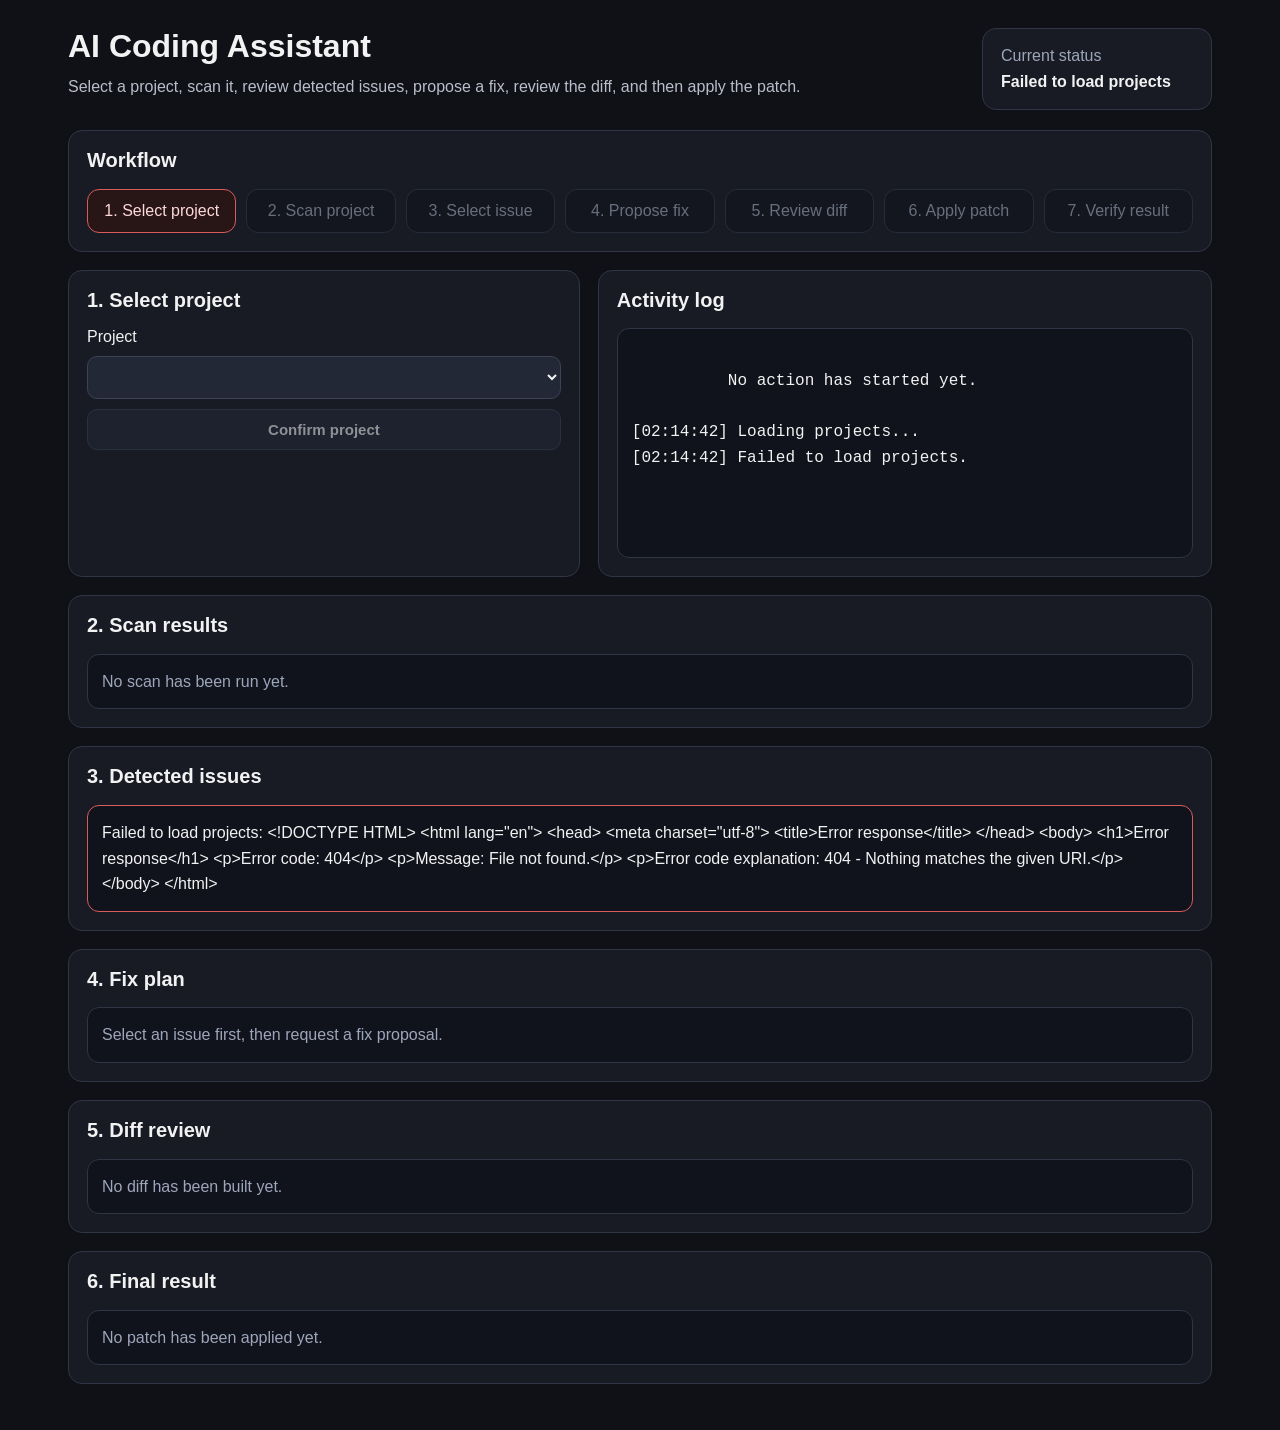
==== app/static/index.html @ 40d6837a "push14" ====
<!DOCTYPE html>
<html lang="en" dir="ltr">
<head>
  <meta charset="UTF-8" />
  <meta name="viewport" content="width=device-width, initial-scale=1.0" />
  <title>AI Coding Assistant</title>
  <link rel="stylesheet" href="/static/style.css" />
</head>
<body>
  <main class="layout">
    <header class="header">
      <div>
        <h1>AI Coding Assistant</h1>
        <p>
          Select a project, scan it, review detected issues, propose a fix,
          review the diff, and then apply the patch.
        </p>
      </div>

      <div class="status-card">
        <span class="label">Current status</span>
        <strong id="currentStatus">Ready</strong>
      </div>
    </header>

    <section class="stepper card">
      <h2>Workflow</h2>
      <div id="workflowSteps" class="steps"></div>
    </section>

    <section class="grid">
      <div class="card">
        <h2>1. Select project</h2>

        <div id="projectSelectionArea">
          <label for="projectSelect">Project</label>
          <select id="projectSelect"></select>
          <button id="confirmProjectButton">Confirm project</button>
        </div>

        <div id="selectedProjectArea" class="hidden">
          <p>
            Selected project:
            <strong id="selectedProjectText"></strong>
          </p>
          <button id="changeProjectButton">Change project</button>
          <button id="scanProjectButton">Scan project</button>
        </div>
      </div>

      <div class="card">
        <h2>Activity log</h2>
        <div id="activityLog" class="log">
          No action has started yet.
        </div>
      </div>
    </section>

    <section class="card">
      <h2>2. Scan results</h2>
      <div id="toolRunsBox" class="box muted">
        No scan has been run yet.
      </div>
    </section>

    <section class="card">
      <h2>3. Detected issues</h2>
      <div id="issuesBox" class="box muted">
        No issues are shown yet.
      </div>
    </section>

    <section class="card">
      <h2>4. Fix plan</h2>
      <div id="repairPlanBox" class="box muted">
        Select an issue first, then request a fix proposal.
      </div>
    </section>

    <section class="card">
      <h2>5. Diff review</h2>
      <div id="diffBox" class="box muted">
        No diff has been built yet.
      </div>
    </section>

    <section class="card">
      <h2>6. Final result</h2>
      <div id="finalResultBox" class="box muted">
        No patch has been applied yet.
      </div>
    </section>
  </main>

  <script src="/static/app.js"></script>
</body>
</html>
---- static/style.css ----
* {
  box-sizing: border-box;
}

:root {
  --bg: #0f1117;
  --panel: #181b24;
  --panel-dark: #10131b;
  --panel-inner: #11151f;

  --border: #303545;
  --border-soft: #3b4256;

  --text: #f2f2f2;
  --muted: #9da6bb;
  --muted-strong: #b9beca;

  --success: #3fbf75;
  --success-bg: #102019;

  --warning: #e0b84f;
  --warning-bg: #2b2412;

  --error: #d85c5c;
  --error-bg: #281616;

  --badge-bg: #30384a;
  --badge-text: #d9e4ff;
}

body {
  margin: 0;
  direction: ltr;
  text-align: left;
  font-family: Arial, Tahoma, sans-serif;
  background: var(--bg);
  color: var(--text);
}

.layout {
  max-width: 1200px;
  margin: 0 auto;
  padding: 28px;
}

/* Header */

.header {
  display: flex;
  justify-content: space-between;
  align-items: stretch;
  gap: 20px;
  margin-bottom: 20px;
}

.header h1 {
  margin: 0 0 8px;
}

.header p {
  margin: 0;
  color: var(--muted-strong);
  line-height: 1.7;
}

.status-card {
  min-width: 230px;
  padding: 18px;
  background: var(--panel);
  border: 1px solid var(--border);
  border-radius: 14px;
}

.label {
  display: block;
  color: var(--muted);
  margin-bottom: 8px;
}

/* Layout cards */

.card {
  background: var(--panel);
  border: 1px solid var(--border);
  border-radius: 14px;
  padding: 18px;
  margin-bottom: 18px;
}

.card h2 {
  margin-top: 0;
  font-size: 20px;
}

.grid {
  display: grid;
  grid-template-columns: 1fr 1.2fr;
  gap: 18px;
}

/* Forms */

select,
button {
  width: 100%;
  padding: 11px 12px;
  margin-top: 10px;
  border-radius: 10px;
  border: 1px solid var(--border-soft);
  background: #232837;
  color: var(--text);
  font-size: 15px;
}

button {
  cursor: pointer;
  font-weight: 700;
}

button:hover {
  background: #2c3346;
}

button:disabled {
  cursor: not-allowed;
  opacity: 0.55;
}

.hidden {
  display: none;
}

/* Workflow */

.steps {
  display: grid;
  grid-template-columns: repeat(7, 1fr);
  gap: 10px;
}

.step {
  border: 1px solid #353b4e;
  border-radius: 12px;
  padding: 12px;
  text-align: center;
  color: #aab2c5;
  background: var(--panel-dark);
}

.step.active {
  border-color: var(--warning);
  color: var(--text);
  background: var(--warning-bg);
}

.step.done {
  border-color: var(--success);
  color: #d6ffe4;
  background: var(--success-bg);
}

.step.failed {
  border-color: var(--error);
  color: #ffd9d9;
  background: var(--error-bg);
}

.step.locked {
  opacity: 0.55;
}

/* Boxes */

.box,
.log {
  background: var(--panel-dark);
  border: 1px solid var(--border);
  border-radius: 12px;
  padding: 14px;
  overflow-x: auto;
  line-height: 1.6;
}

.box {
  white-space: normal;
}

.log,
pre,
.diff {
  white-space: pre-wrap;
}

.log {
  height: 230px;
  overflow-y: auto;
  font-family: Consolas, monospace;
  direction: ltr;
  text-align: left;
}

.muted,
.box.muted {
  color: var(--muted);
}

.box.success {
  border-color: var(--success);
}

.box.warning {
  border-color: var(--warning);
}

.box.error {
  border-color: var(--error);
}

/* Important: do not color every text inside error/warning boxes.
   Only the border should communicate the state. */
.success,
.warning,
.error {
  color: inherit;
}

/* Issue / result cards */

.issue-card {
  direction: ltr;
  text-align: left;
  border: 1px solid var(--border-soft);
  border-radius: 12px;
  padding: 14px;
  margin-bottom: 12px;
  background: var(--panel-inner);
}

.issue-card h3 {
  margin: 0 0 8px;
}

.issue-card p {
  margin: 12px 0;
}

.status-success,
.status-passed {
  border-color: var(--success);
}

.status-warning {
  border-color: var(--warning);
}

.status-error,
.status-failed {
  border-color: var(--error);
}

.status-muted {
  border-color: var(--border-soft);
}

/* Badges */

.badges {
  display: flex;
  flex-wrap: wrap;
  gap: 8px;
  margin: 8px 0;
}

.badge {
  display: inline-block;
  padding: 4px 9px;
  border-radius: 999px;
  background: var(--badge-bg);
  color: var(--badge-text);
  font-size: 13px;
}

/* Details / code */

.technical-details {
  margin-top: 14px;
}

.technical-details summary,
.issue-card summary {
  cursor: pointer;
  color: var(--badge-text);
  font-weight: 700;
}

pre {
  direction: ltr;
  text-align: left;
  white-space: pre-wrap;
  background: #0b0d12;
  color: var(--text);
  padding: 12px;
  border-radius: 10px;
  overflow-x: auto;
  max-height: 360px;
}

.diff {
  direction: ltr;
  text-align: left;
  font-family: Consolas, monospace;
}

/* Compact final summary */

.compact-list {
  margin: 8px 0 14px;
  padding-left: 22px;
}

.compact-list li {
  margin: 4px 0;
}

.action-text {
  color: var(--badge-text);
  font-weight: 600;
}

/* Actions */

.action-row {
  display: flex;
  gap: 10px;
  margin-top: 12px;
}

.action-row button {
  width: auto;
  min-width: 160px;
}

/* Responsive */

@media (max-width: 900px) {
  .header,
  .grid {
    display: block;
  }

  .steps {
    grid-template-columns: 1fr;
  }

  .action-row {
    flex-direction: column;
  }

  .action-row button {
    width: 100%;
  }
}
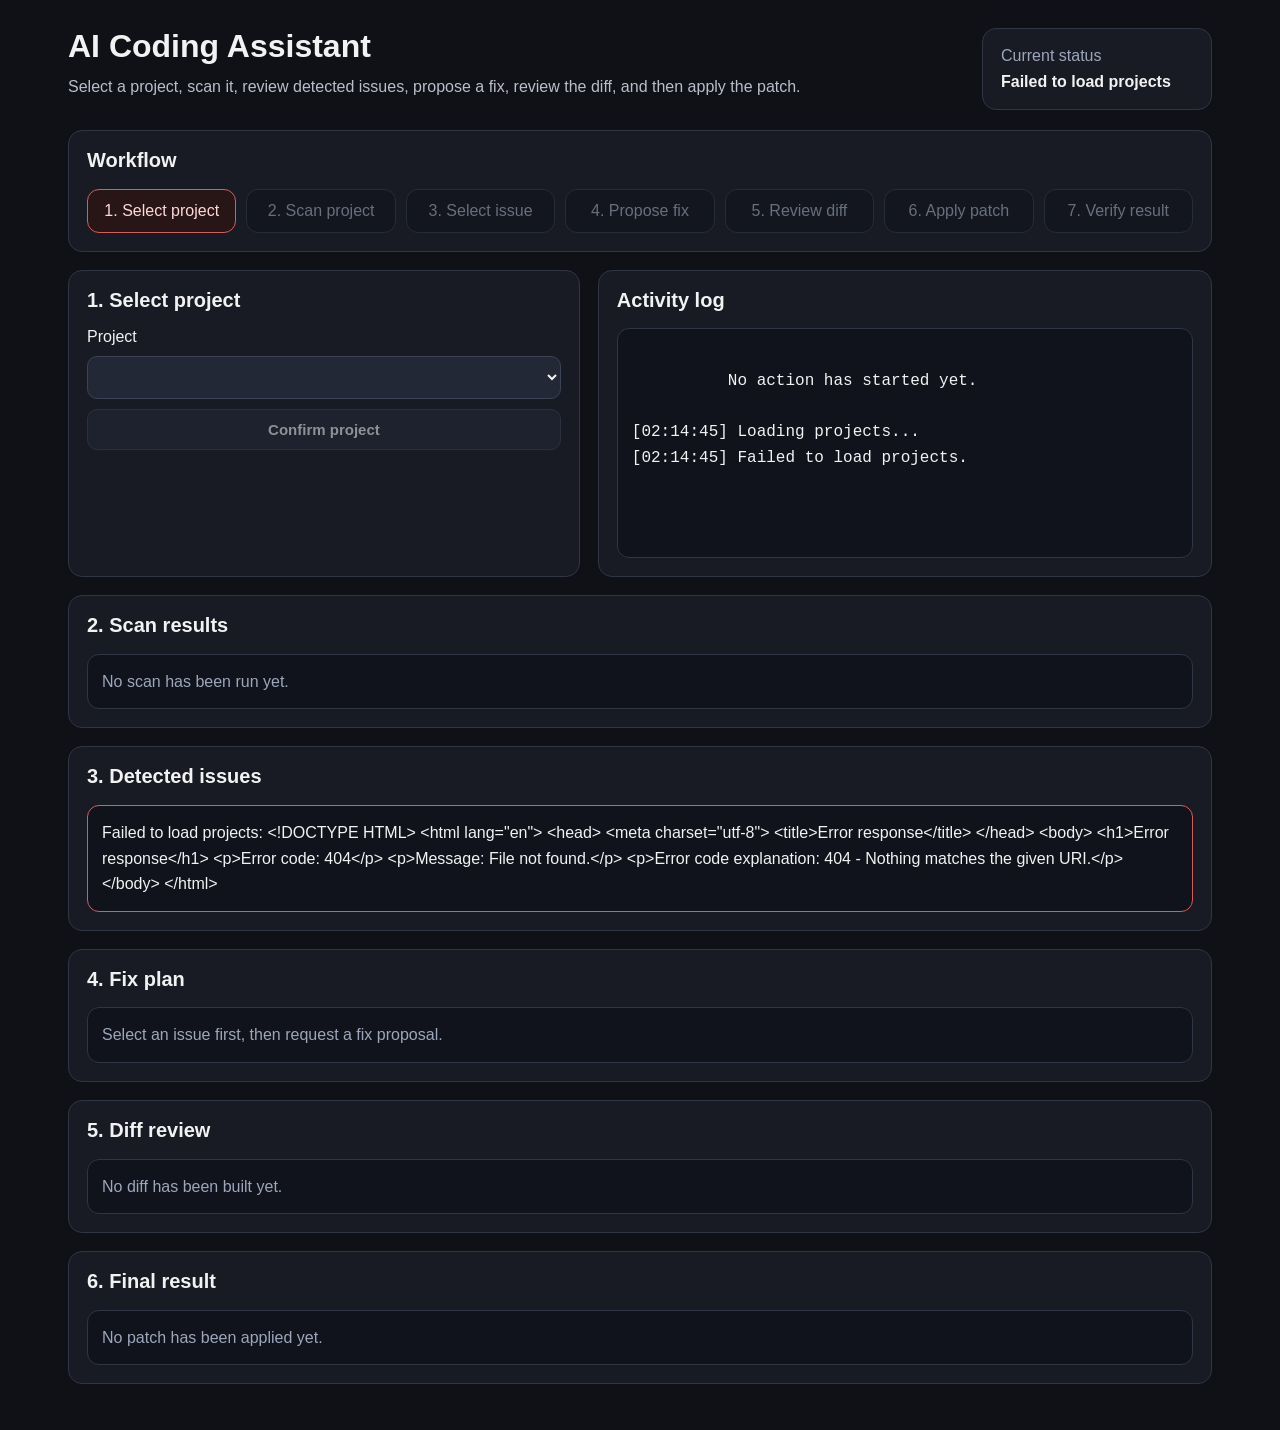
==== commit 17951ffb: "push15" ====
--- a/app/static/index.html
+++ b/app/static/index.html
@@ -94,4 +94,4 @@
 
   <script src="/static/app.js"></script>
 </body>
-</html>+</html>
